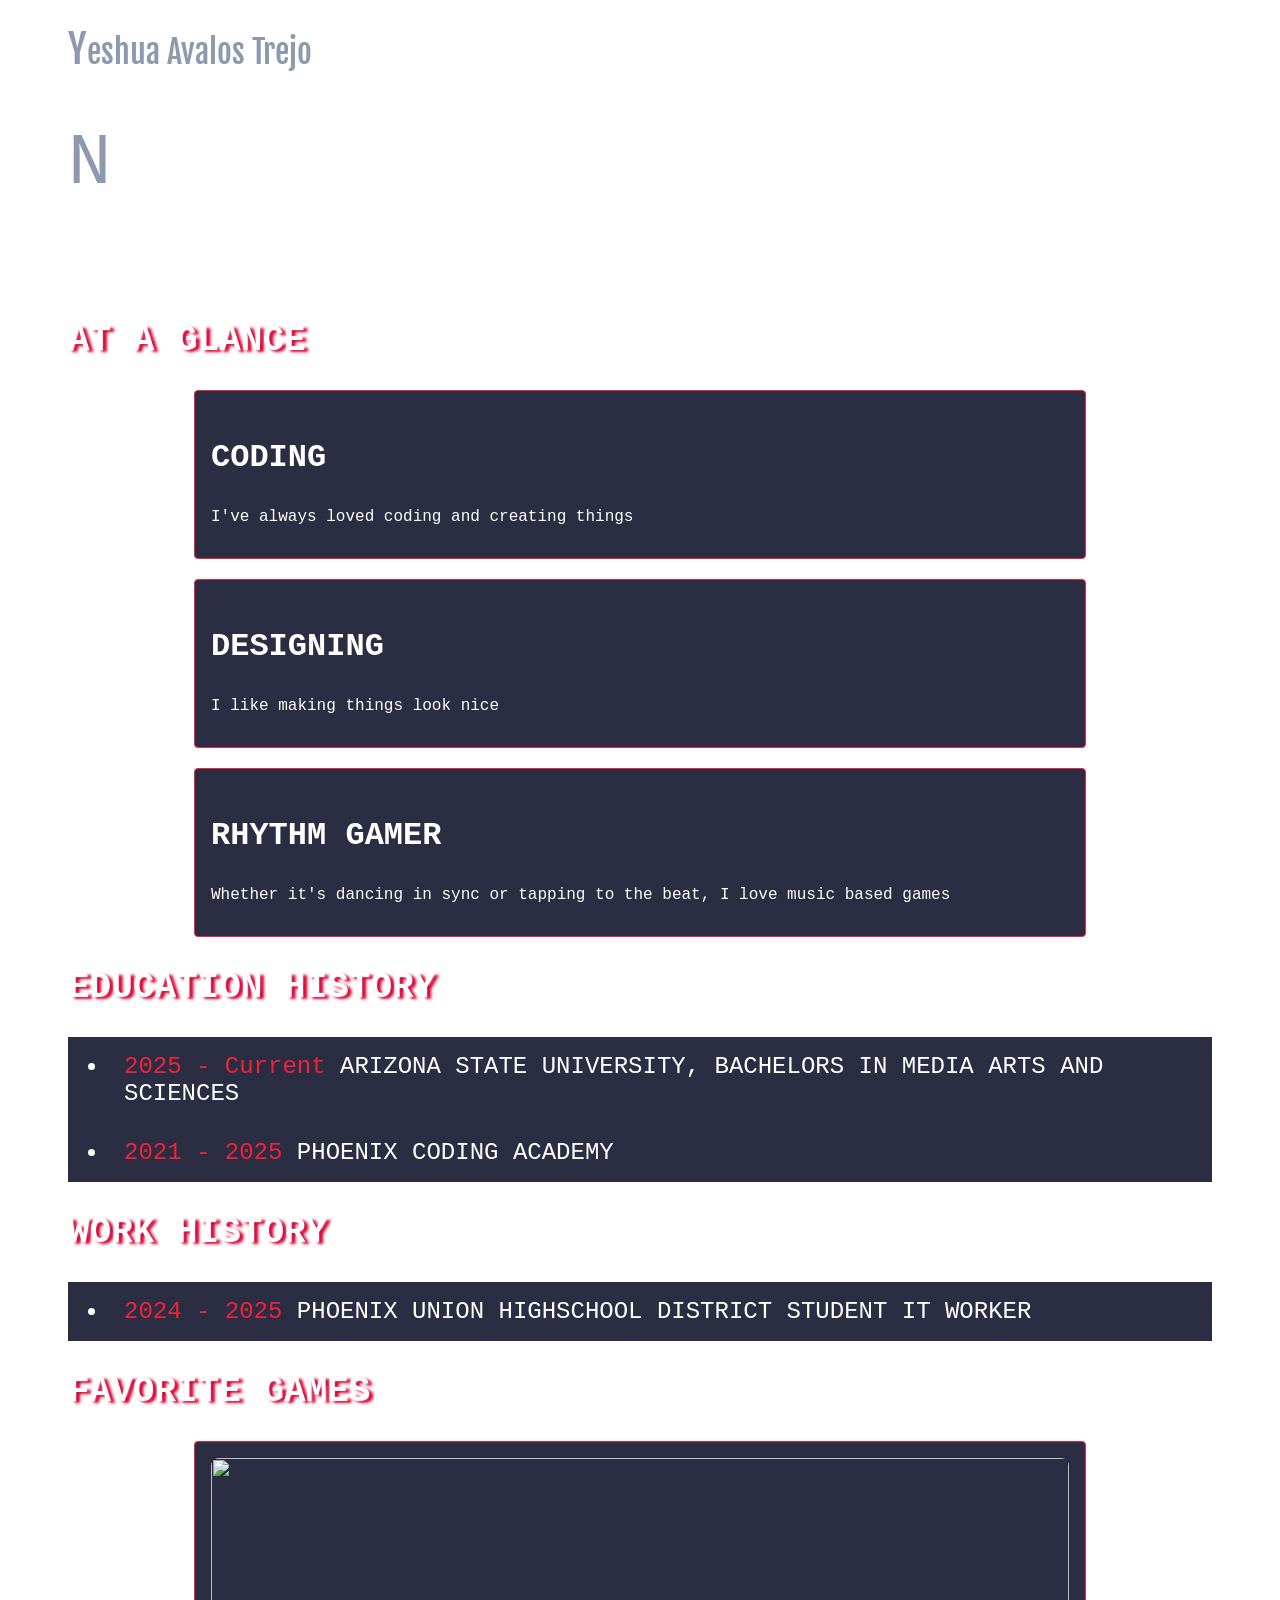
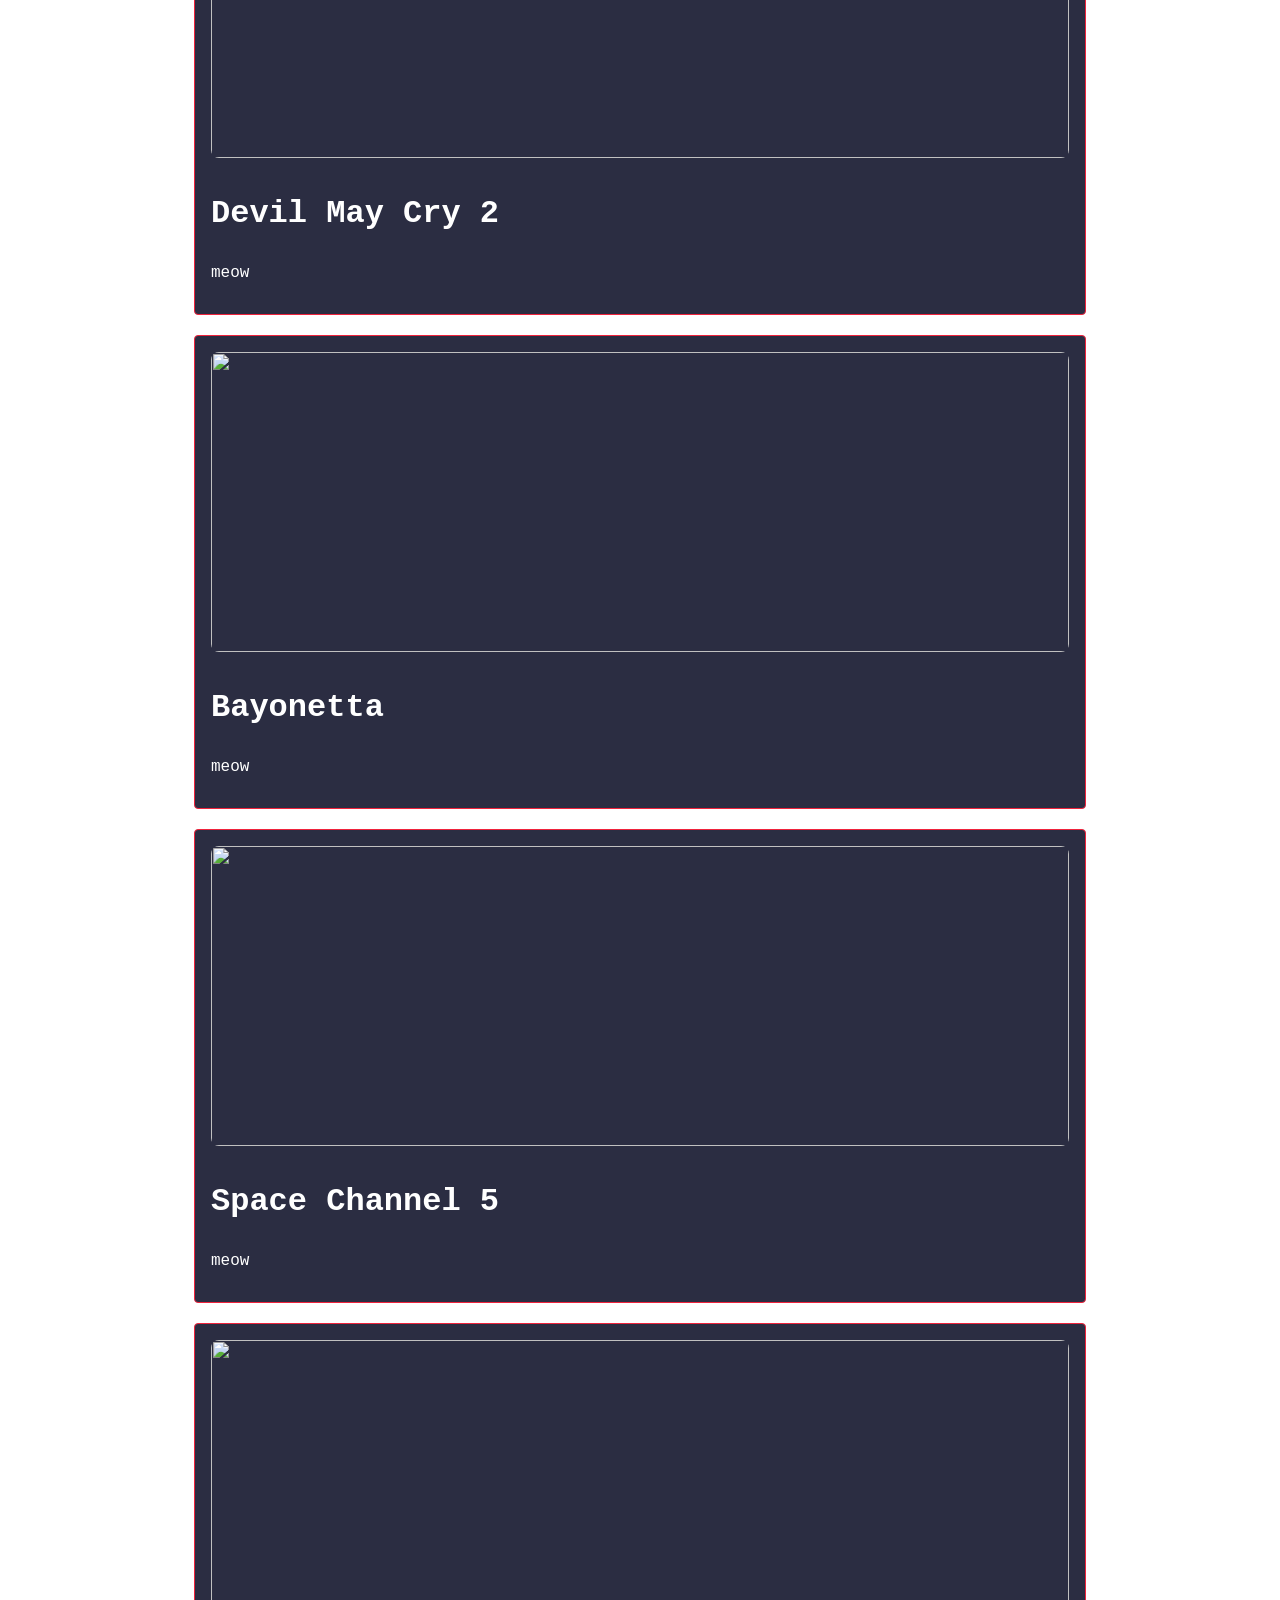
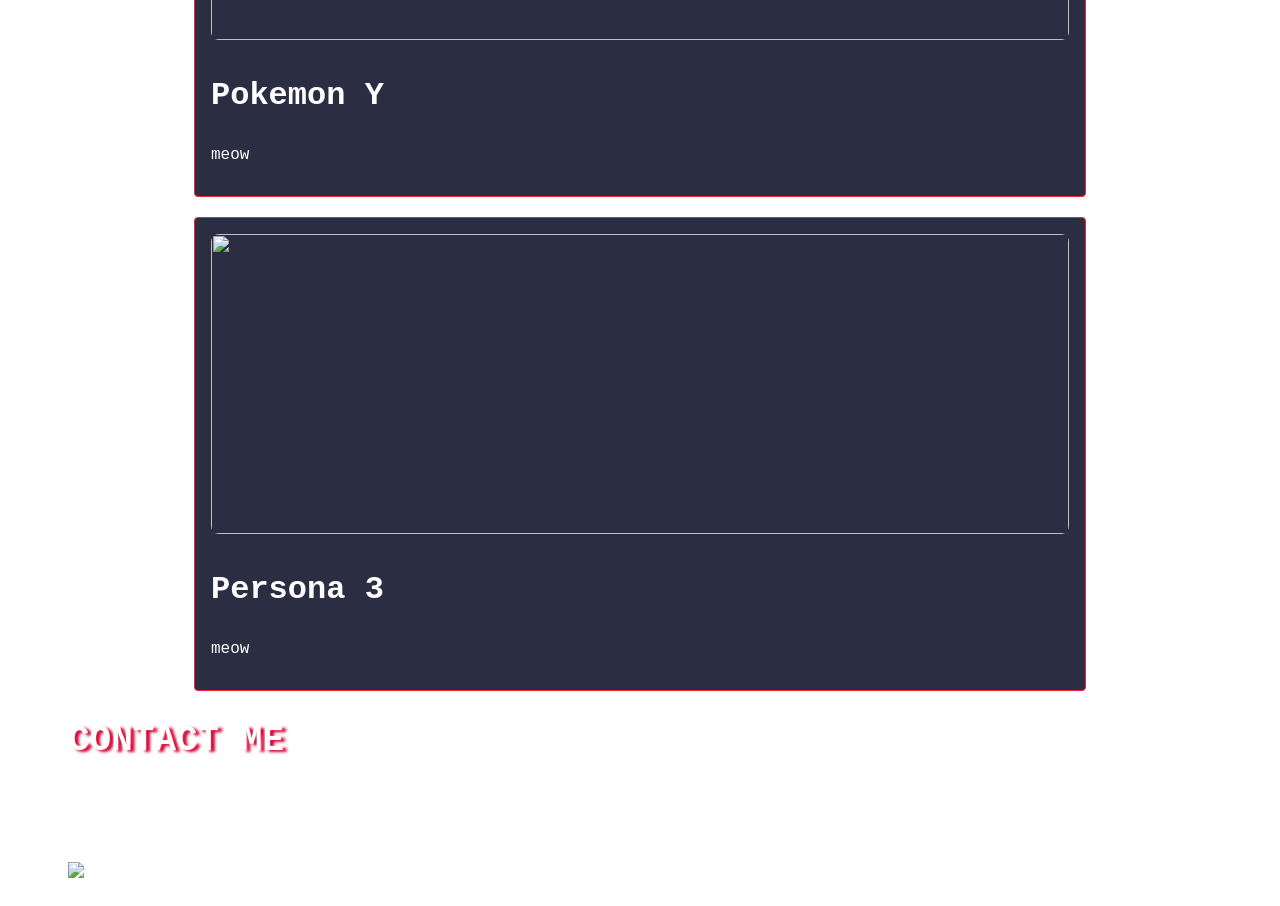
==== Week3/index.html @ 34bf08c4 "Add files via upload" ====
<!DOCTYPE html>
<html lang="en">
<head>
    <meta charset="UTF-8">
    <meta name="viewport" content="width=device-width, initial-scale=1.0">
    <title>Practice Portfolio</title>
    <style>
    @import url('https://fonts.googleapis.com/css2?family=Fjalla+One&display=swap');
    </style>
    <link rel="stylesheet" href="./styles.css">
</head>
<body>
    <header>Yeshua Avalos Trejo</header>
    <div class="title">Normal is the worst insult of them all</div>

    <div class="glance">
        <h2>AT A GLANCE</h2>
        <div class="cards">
            <div>
            <h3>CODING
            </h3><p>I've always loved coding and creating things</p>
            </div>

            <div>
            <h3>DESIGNING
            </h3><p>I like making things look nice</p>
            </div>

            <div>
            <h3>RHYTHM GAMER
            </h3><p>Whether it's dancing in sync or tapping to the beat,
                I love music based games</p>
            </div>
        </div>
    </div>

    <div class="education">
        <h2>EDUCATION HISTORY</h2>
        <ul>
            <li><span class="year">2025 - Current</span> 
                ARIZONA STATE UNIVERSITY, BACHELORS IN MEDIA ARTS AND SCIENCES</li>
            <li><span class="year">2021 - 2025</span> 
                PHOENIX CODING ACADEMY</li>
        </ul>
    </div>

    <div class="work">
        <h2>WORK HISTORY</h2>
        <ul>
            <li><span class="year">2024 - 2025</span> 
                PHOENIX UNION HIGHSCHOOL DISTRICT STUDENT IT WORKER</li>
        </ul>
    </div>

    <div class="cards">
        <h2>FAVORITE GAMES</h2>
        <div>
            <img src="./portfolio/assets/dmc.jpg"/>
            <h3>Devil May Cry 2</h3>
            <p>meow</p>
        </div>

         <div>
            <img src="./portfolio/assets/bayo.jpg"/>
            <h3>Bayonetta</h3>
            <p>meow</p>
        </div>

         <div>
            <img src="./portfolio/assets/space.png"/>
            <h3>Space Channel 5</h3>
            <p>meow</p>
        </div>

         <div>
            <img src="./portfolio/assets/y.jpg"/>
            <h3>Pokemon Y</h3>
            <p>meow</p>
        </div>

         <div>
            <img src="./portfolio/assets/persona.jpg"/>
            <h3>Persona 3</h3>
            <p>meow</p>
        </div>

           
        </div>
    </div>

    <footer>
        <h2>CONTACT ME</h2>
        <h3>XXXX.@ASU.EDU</h3>
        <img src="./portfolio/assets/YA.png" width="30"/>
    </footer>
    
</body>
</html>
---- Week3/styles.css ----
*{
--base: #2b2d42ff;
--card: #8d99aeff;
--accent: #edf2f4ff;
--border: #ef233cff;
--crimson-red: #d80032ff;
color: white;
font-family: "Roboto Mono", monospace;
}

body {background-image: url(./portfolio/assets/css-pattern-by-magicpattern.png);
    padding-left: 60px;
    padding-right: 60px;
    padding-top: 0px;
    padding-bottom: 0px;

}

header {
    padding-top: 16px;
    padding-bottom: 16px;
    margin-bottom: 32px;
    font-family: "Fjalla One", sans-serif;
    color: var(--card);
    font-size: 32px;
}

header::first-letter{
    font-size: 40px;
}

.title{
    font-family: "Roboto Mono", monospace;
    font-size: 72px;
    margin-bottom: 29px;
    line-height: 84px;
}

.title::first-letter{
    color: var(--card);
}

h2{
    font-family: "Roboto Mono", monospace;
    font-size: 36px;
    margin-bottom: 29px;
    text-transform: uppercase;
    text-shadow: 4px 2px 3px var(--crimson-red);
}

.cards div > img{
    width: 100%;
    height: 300px;
    object-fit: cover;
    border-radius: 8px;
    box-shadow: 2px 1px color rgb(206, 62, 62);
}

h3{
    font-family: "Roboto Mono", monospace;
    font-size: 32px;
}

.cards div:hover{
    box-shadow: 8px 8px var(--crimson-red);
    margin-bottom: 24px;
}

.cards div{
    background-color: var(--base);
    padding: 16px;
    border: .5px solid var(--border);
    border-radius: 4px;
    width: 75%;
    margin-left: auto;
    margin-right: auto;
    margin-bottom: 20px;
    transition: all 500ms;
}

.education > ul{
    background-color: var(--base);
    font-size: 24px;
    list-style-image: url('./portfolio/assets/icon.svg');
}

.education > ul li{
    padding: 16px;
}

.work > ul{
    background-color: var(--base);
    font-size: 24px;
    list-style-image: url('./portfolio/assets/icon.svg');
}

.work > ul li{
    padding: 16px;
}

.year {
    color: var(--border);
}
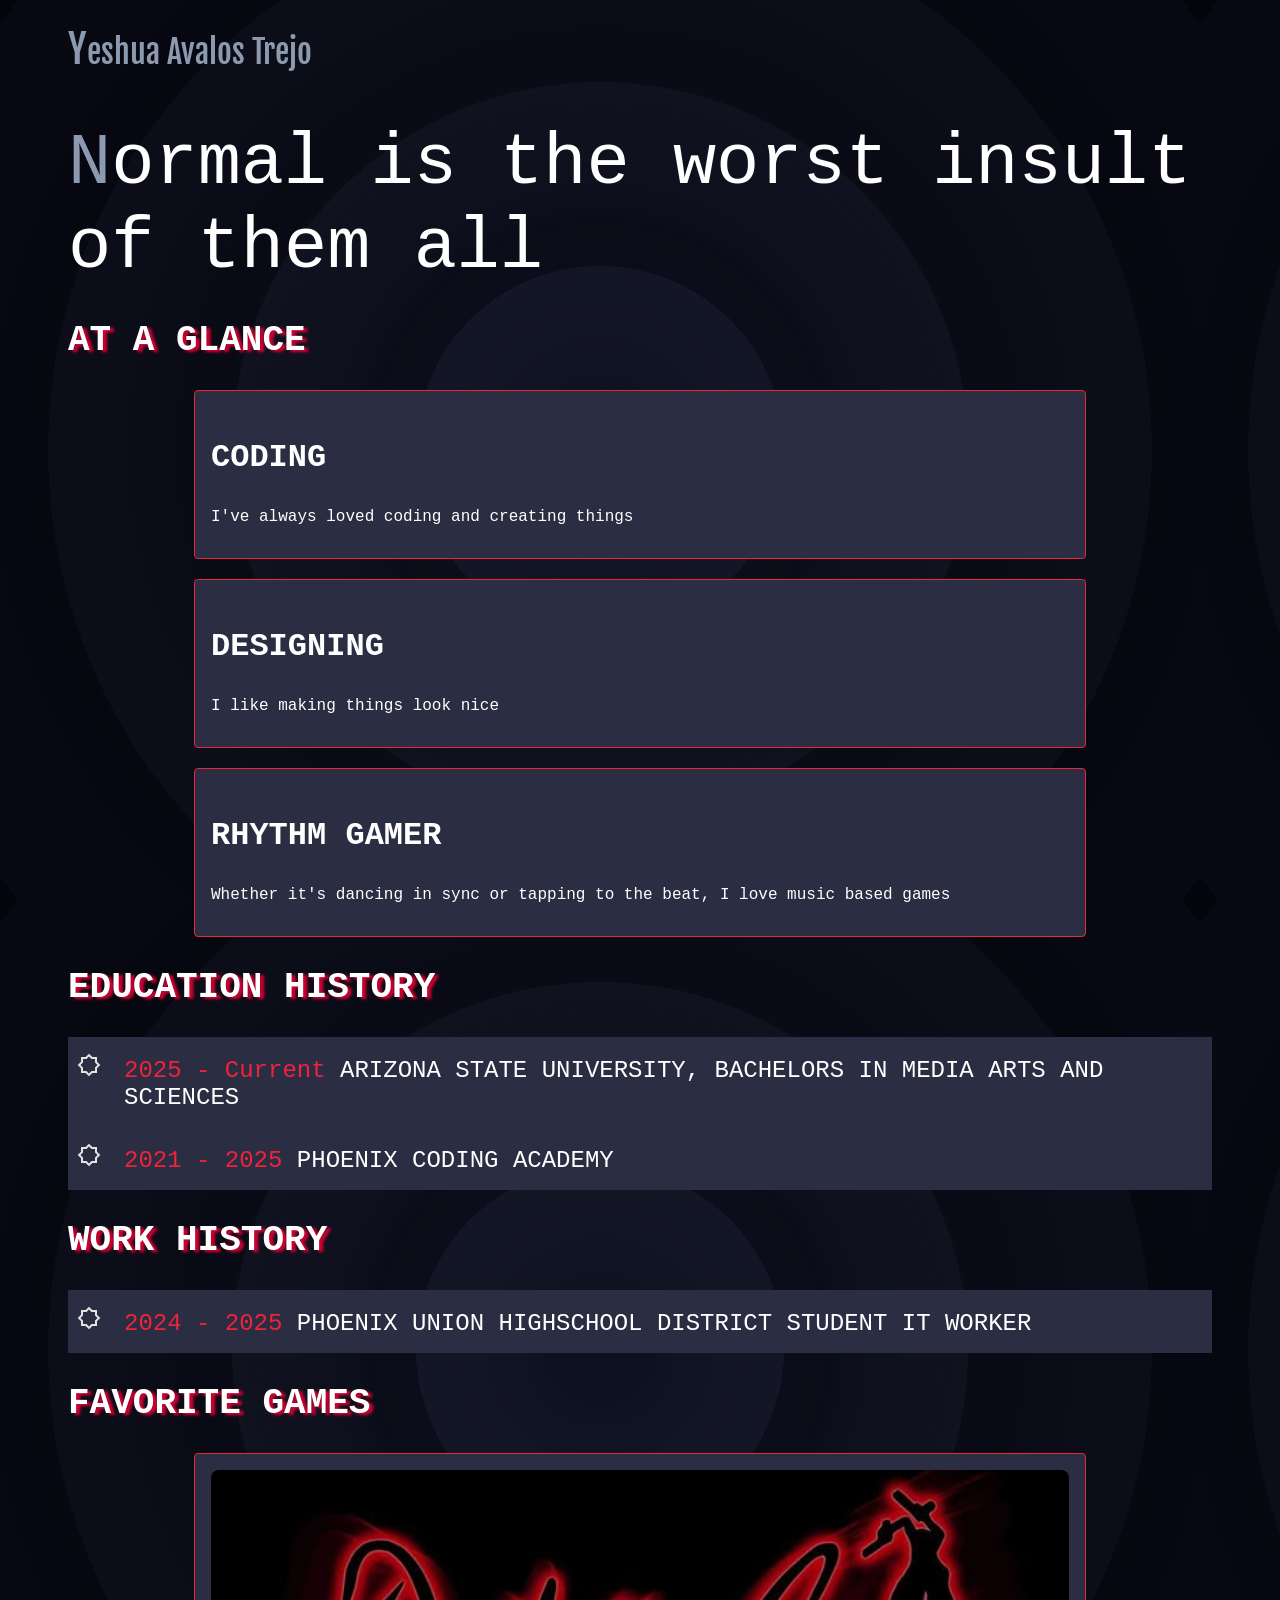
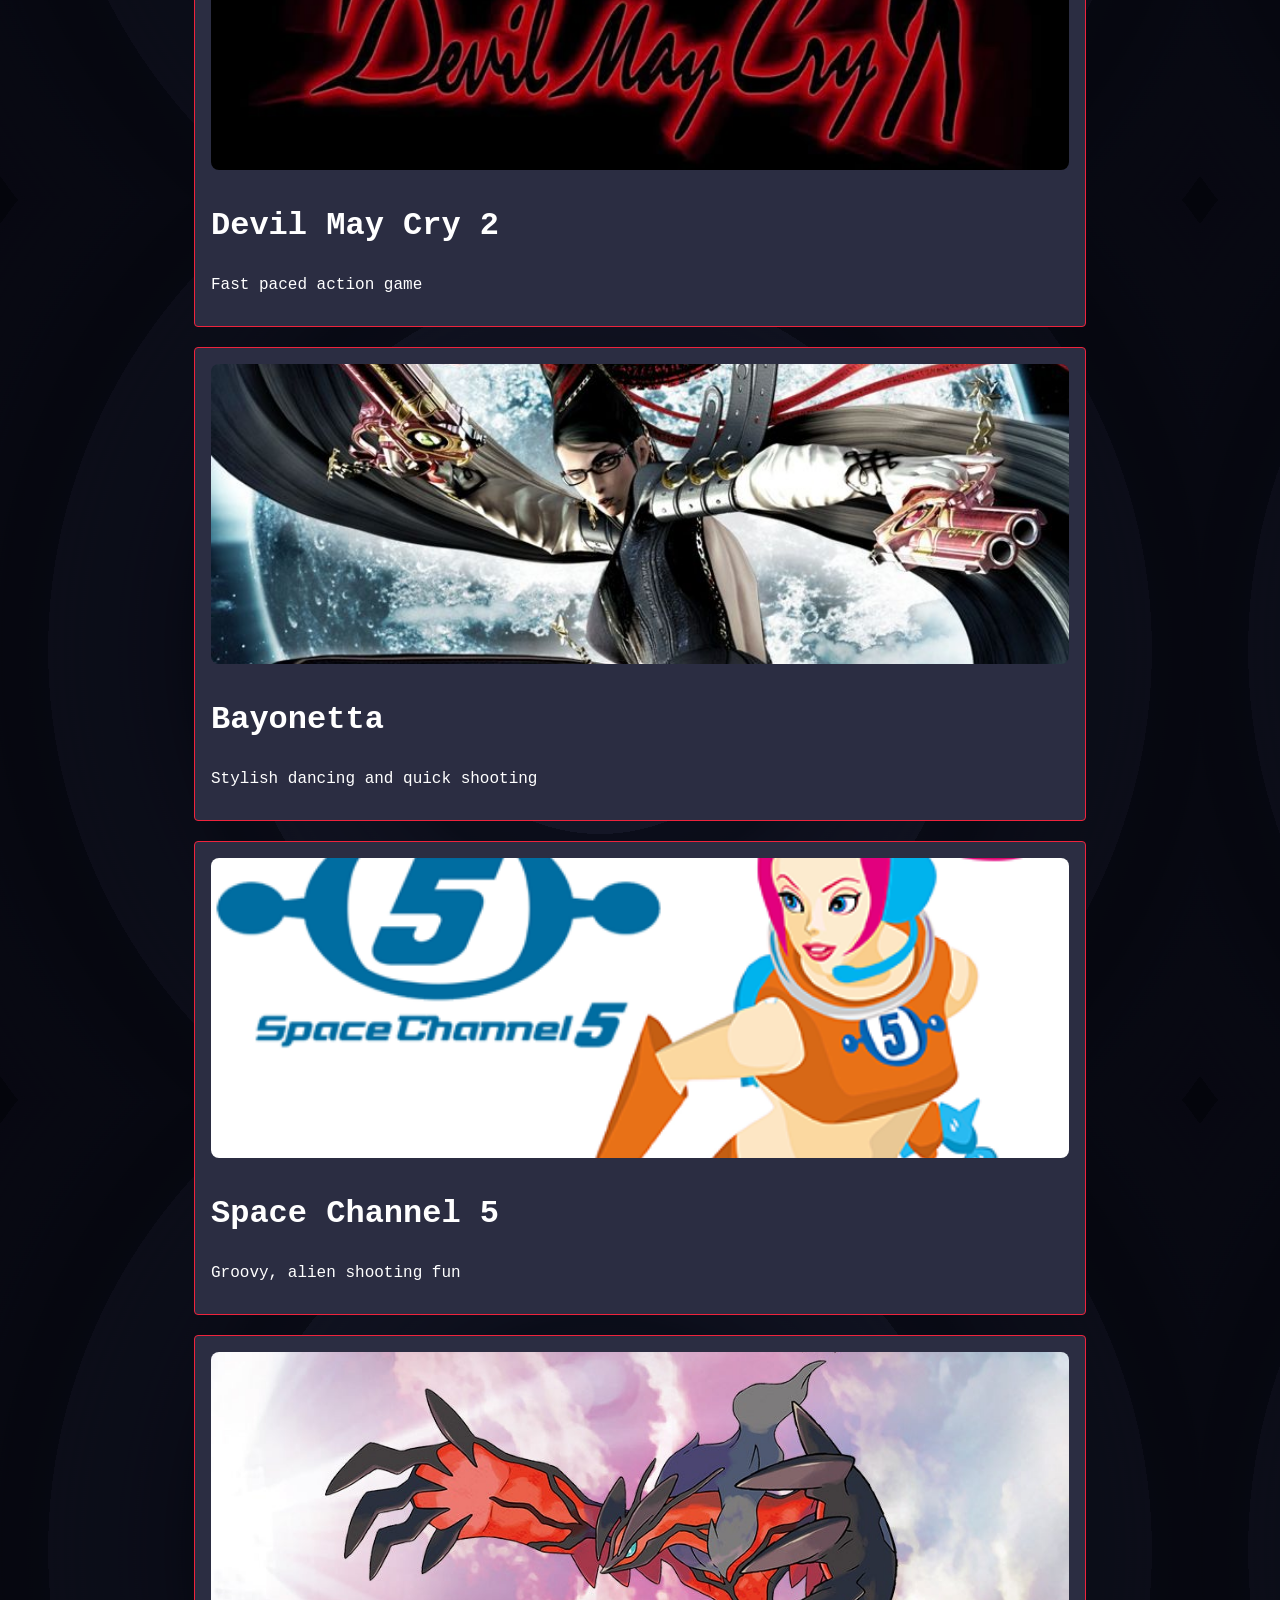
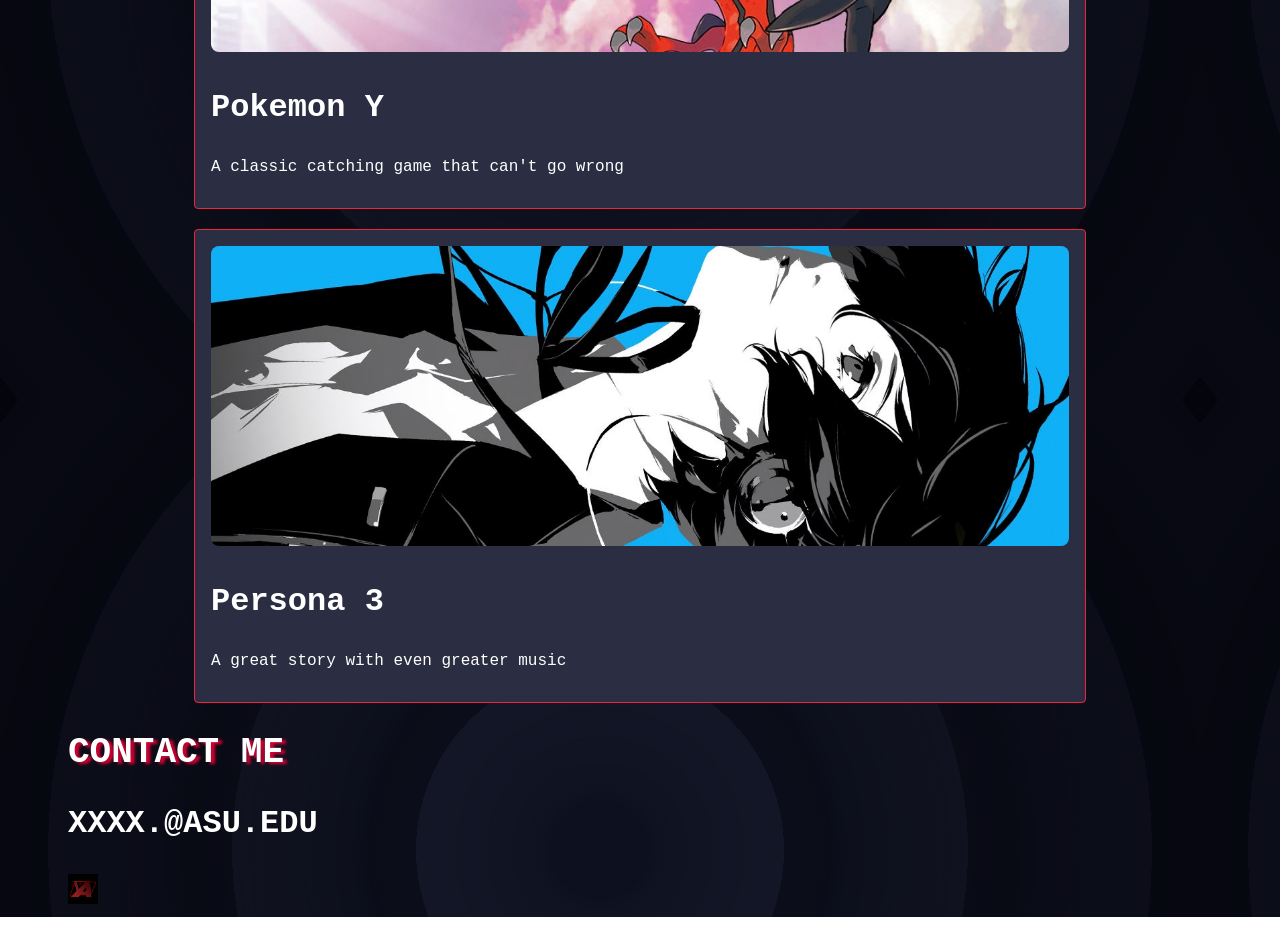
==== commit db15b5bc: "Update index.html" ====
--- a/Week3/index.html
+++ b/Week3/index.html
@@ -57,31 +57,31 @@
         <div>
             <img src="./portfolio/assets/dmc.jpg"/>
             <h3>Devil May Cry 2</h3>
-            <p>meow</p>
+            <p>Fast paced action game</p>
         </div>
 
          <div>
             <img src="./portfolio/assets/bayo.jpg"/>
             <h3>Bayonetta</h3>
-            <p>meow</p>
+            <p>Stylish dancing and quick shooting</p>
         </div>
 
          <div>
             <img src="./portfolio/assets/space.png"/>
             <h3>Space Channel 5</h3>
-            <p>meow</p>
+            <p>Groovy, alien shooting fun</p>
         </div>
 
          <div>
             <img src="./portfolio/assets/y.jpg"/>
             <h3>Pokemon Y</h3>
-            <p>meow</p>
+            <p>A classic catching game that can't go wrong</p>
         </div>
 
          <div>
             <img src="./portfolio/assets/persona.jpg"/>
             <h3>Persona 3</h3>
-            <p>meow</p>
+            <p>A great story with even greater music</p>
         </div>
 
            
@@ -95,4 +95,4 @@
     </footer>
     
 </body>
-</html>+</html>
